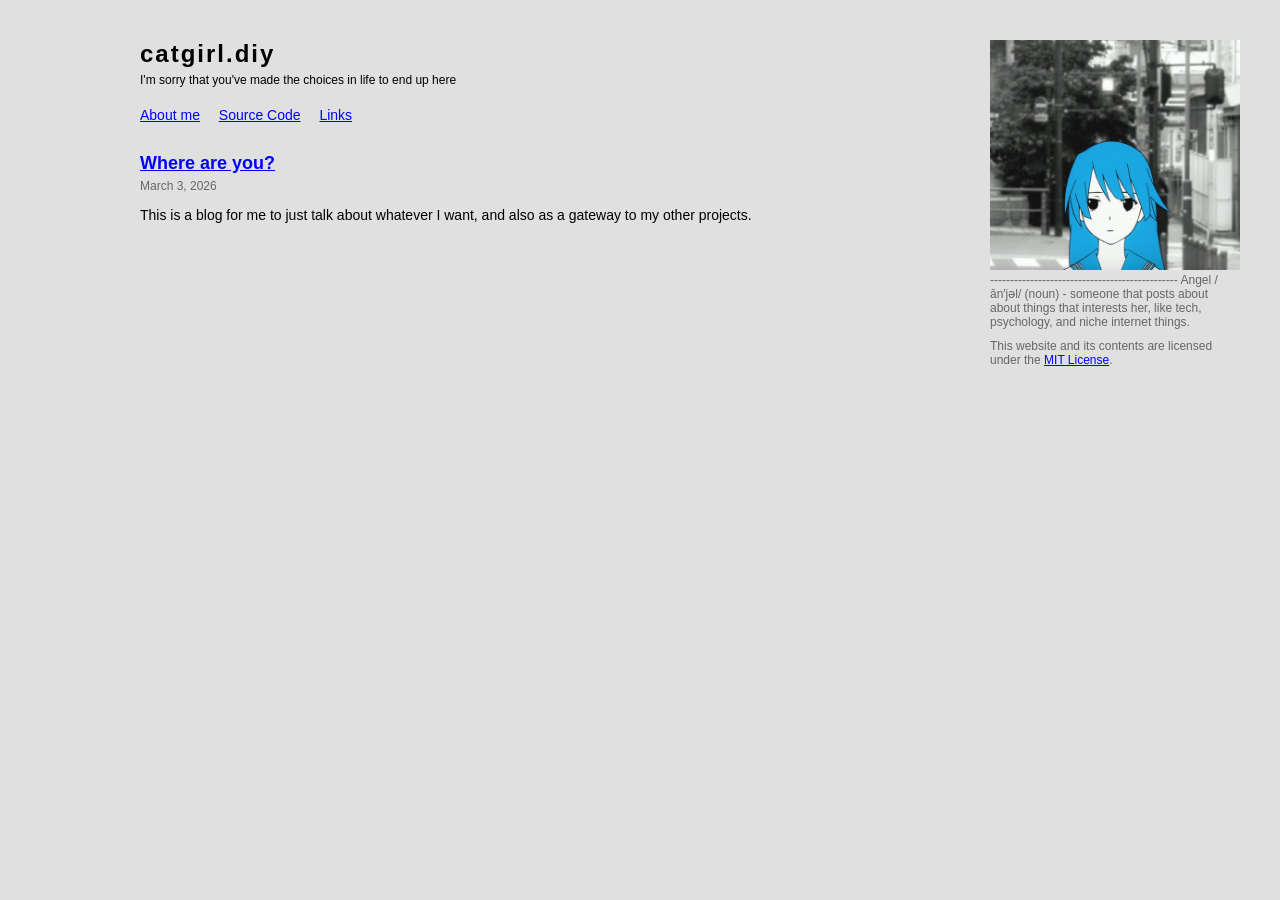
==== index.html @ a73732d5 "Initial Commit" ====
<!DOCTYPE html>
<html>

<head>
	<title>static html website</title>
	<meta charset="UTF-8">
	<link rel="stylesheet" href="style.css">
</head>

<body>
	<div class=container>
		<h1>catgirl.diy</h1>
		<div class="quote">I'm sorry that you've made the choices in life to end up here</div>

		<div class="links">
			<a href="./about.html">About me</a>
			<a href="https://github.com/disinteractive/catgirl.diy" target="_blank">Source Code</a>
			<a href="./links.html">Links</a>
		</div>

		<div class="posts">

			<div class="hara">
				<img src="assets/hara.jpg">
				<div class="date">
					-----------------------------------------------
					Angel /ān′jəl/ (noun) - someone that posts about about things that interests her, like tech, psychology, and niche internet things.
				</div>

				<div class="date">
					This website and its contents are licensed under the 
        			<a href="./important/LICENSE" target="_blank">MIT License</a>.
				</div>
			</div>

			<h2><a href="posts/March/3rd/2026/post1.html">Where are you?</h2></a>
			<div class="date">March 3, 2026</div>
			<p>
				This is a blog for me to just talk about whatever I want, and also as a gateway to my other projects.
			</p>
		</div>
	</div>
</body>

</html>
---- style.css ----
body {
	background-color: #e0e0e0;
	font-family: Verdana, Arial, sans-serif;
	font-size: 14px;
	color: #000000;
	margin: 20px;
}

.container {
    width: 900px;
    margin-left: 120px;
    margin-top: 40px;
}

a {
	color: blue;
	text-decoration: underline;
}

a:hover {
	color: red;
}

h1 {
	font-size: 24px;
	letter-spacing: 2px;
	margin-bottom: 5px;
}

.quote {
	font-size: 12px;
	margin-bottom: 20px;
}

.links {
	margin-bottom: 30px;
}

.links a {
	margin-right: 15px;
}

.posts {
	margin-bottom: 40px;
}

.posts h2 {
	font-size: 18px;
	margin-bottom: 5px;
}

.date {
	font-size: 12px;
	color: #666666;
	margin-bottom: 10px;
}

.hara {
    float: none;
    position: absolute;
    top: 40px;
    right: 40px;
    width: 250px;
}

.hara img {
    max-width: 250px;
}
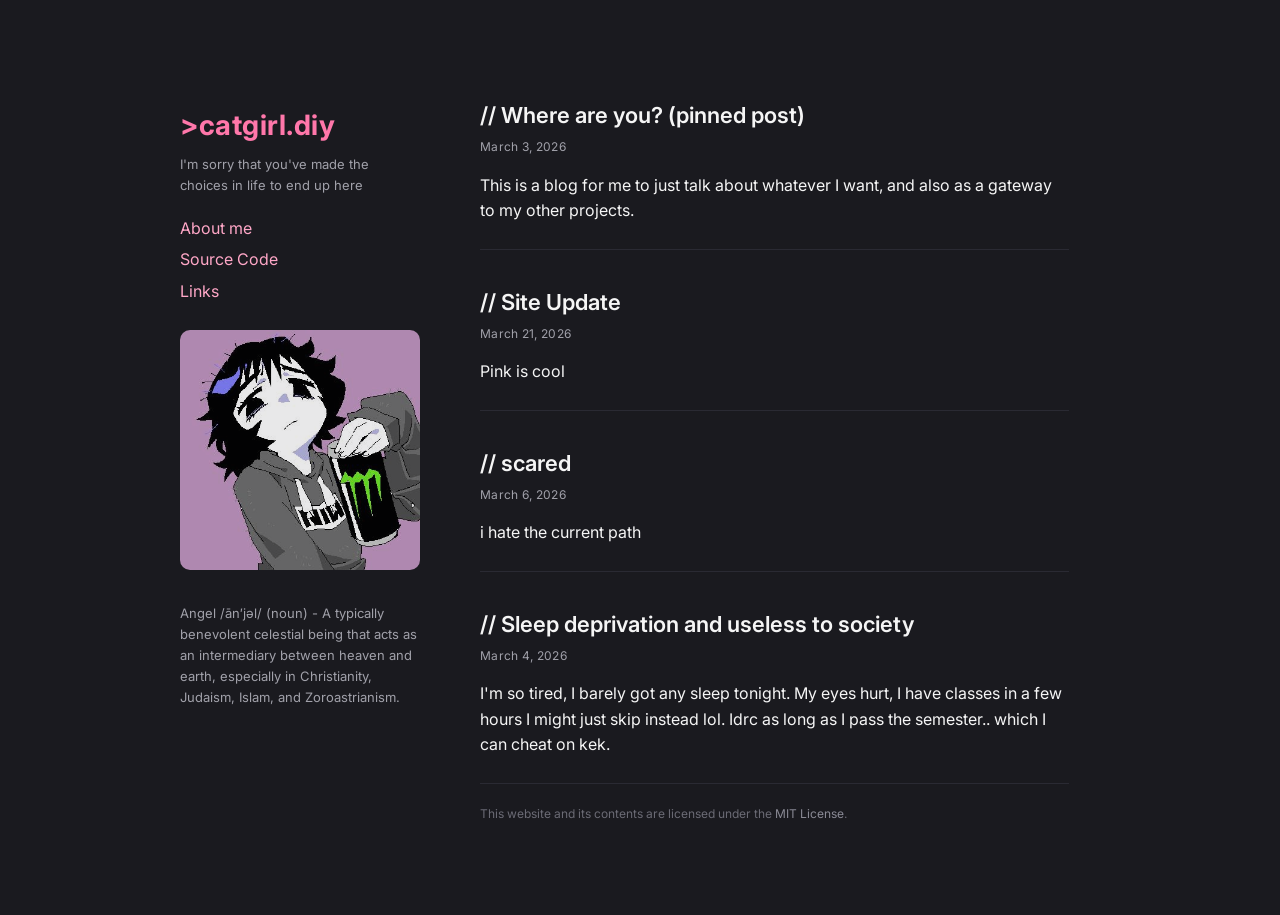
==== commit c778ae7d: "Update site looks" ====
--- a/index.html
+++ b/index.html
@@ -1,45 +1,73 @@
 <!DOCTYPE html>
-<html>
+<html lang="en">
 
 <head>
-	<title>static html website</title>
-	<meta charset="UTF-8">
-	<link rel="stylesheet" href="style.css">
+    <meta charset="UTF-8">
+    <meta name="viewport" content="width=device-width, initial-scale=1.0">
+    <title>catgirl.diy</title>
+    <link rel="icon" type="image/jpeg" href="assets/agchest.jpg">
+    <link rel="stylesheet" href="style.css">
 </head>
 
 <body>
-	<div class=container>
-		<h1>catgirl.diy</h1>
-		<div class="quote">I'm sorry that you've made the choices in life to end up here</div>
+    <div class="container">
 
-		<div class="links">
-			<a href="./about.html">About me</a>
-			<a href="https://github.com/disinteractive/catgirl.diy" target="_blank">Source Code</a>
-			<a href="./links.html">Links</a>
-		</div>
+        <main class="content">
 
-		<div class="posts">
+            <aside class="sidebar">
+                <h1>>catgirl.diy</h1>
+                <div class="quote">I'm sorry that you've made the choices in life to end up here</div>
 
-			<div class="hara">
-				<img src="assets/hara.jpg">
-				<div class="date">
-					-----------------------------------------------
-					Angel /ān′jəl/ (noun) - someone that posts about about things that interests her, like tech, psychology, and niche internet things.
-				</div>
+                <div class="links">
+                    <a href="./about.html">About me</a><br>
+                    <a href="https://github.com/disinteractive/catgirl.diy" target="_blank">Source Code</a><br>
+                    <a href="./links.html">Links</a>
+                </div>
 
-				<div class="date">
-					This website and its contents are licensed under the 
-        			<a href="./important/LICENSE" target="_blank">MIT License</a>.
-				</div>
-			</div>
+                <img src="assets/monster.jpg">
 
-			<h2><a href="posts/March/3rd/2026/post1.html">Where are you?</h2></a>
-			<div class="date">March 3, 2026</div>
-			<p>
-				This is a blog for me to just talk about whatever I want, and also as a gateway to my other projects.
-			</p>
-		</div>
-	</div>
+                <p>
+                    Angel /ān′jəl/ (noun) - A typically benevolent celestial being that acts as an intermediary between
+                    heaven and earth, especially in Christianity, Judaism, Islam, and Zoroastrianism.
+                </p>
+
+            </aside>
+
+            <div class="posts">
+
+                <h2><a href="posts/March/3rd/2026/post1.html">// Where are you? (pinned post)</a></h2>
+                <div class="date">March 3, 2026</div>
+                <p>
+                    This is a blog for me to just talk about whatever I want, and also as a gateway to my other
+                    projects.
+                </p>
+
+                <h2><a href="posts/March/21st/2026/post1.html">// Site Update</a></h2>
+                <div class="date">March 21, 2026</div>
+                <p>
+                    Pink is cool
+                </p>
+
+                <h2><a href="posts/March/6th/2026/post1.html">// scared</a></h2>
+                <div class="date">March 6, 2026</div>
+                <p>
+                    i hate the current path
+                </p>
+
+                <h2><a href="posts/March/4th/2026/post1.html">// Sleep deprivation and useless to society</a></h2>
+                <div class="date">March 4, 2026</div>
+                <p>
+                    I'm so tired, I barely got any sleep tonight. My eyes hurt, I have classes in a few hours I might
+                    just skip instead lol. Idrc as long as I pass the semester.. which I can cheat on kek.
+                </p>
+            </div>
+            <p class="license">
+                This website and its contents are licensed under the
+                <a href="./important/LICENSE" target="_blank">MIT License</a>.
+            </p>
+
+        </main>
+    </div>
 </body>
 
 </html>
--- a/style.css
+++ b/style.css
@@ -1,68 +1,177 @@
-body {
-	background-color: #e0e0e0;
-	font-family: Verdana, Arial, sans-serif;
-	font-size: 14px;
-	color: #000000;
-	margin: 20px;
-}
-
-.container {
-    width: 900px;
-    margin-left: 120px;
-    margin-top: 40px;
-}
-
-a {
-	color: blue;
-	text-decoration: underline;
-}
-
-a:hover {
-	color: red;
-}
-
-h1 {
-	font-size: 24px;
-	letter-spacing: 2px;
-	margin-bottom: 5px;
-}
-
-.quote {
-	font-size: 12px;
-	margin-bottom: 20px;
-}
-
-.links {
-	margin-bottom: 30px;
-}
-
-.links a {
-	margin-right: 15px;
-}
-
-.posts {
-	margin-bottom: 40px;
-}
-
-.posts h2 {
-	font-size: 18px;
-	margin-bottom: 5px;
-}
-
-.date {
-	font-size: 12px;
-	color: #666666;
-	margin-bottom: 10px;
-}
-
-.hara {
-    float: none;
-    position: absolute;
-    top: 40px;
-    right: 40px;
-    width: 250px;
-}
-
-.hara img {
-    max-width: 250px;
+@import url('https://fonts.googleapis.com/css2?family=Inter:wght@300;400;600&display=swap');
+
+:root {
+    --bg: #1a1a1f;
+    --text: #f5f5f5;
+    --gray: #a1a1aa;
+    --pink: #ff77aa;
+    --line: #2a2a33;
+}
+
+body {
+    background: var(--bg);
+    color: var(--text);
+    font-family: 'Inter', system-ui, -apple-system, sans-serif;
+    margin: 0;
+    line-height: 1.6;
+}
+
+h1 {
+    color: var(--pink)
+}
+
+.container {
+    max-width: 920px;
+    margin: 60px auto;
+    padding: 20px;
+    animation: fadeUp 0.6s ease-out;
+}
+
+.content {
+    display: grid;
+    grid-template-columns: 240px 1fr;
+    column-gap: 60px;
+    row-gap: 20px;
+}
+
+.sidebar h1 {
+    font-size: 28px;
+    margin-bottom: 6px;
+    letter-spacing: 0.5px;
+}
+
+.quote {
+    font-size: 13px;
+    color: var(--gray);
+    margin-bottom: 20px;
+}
+
+.sidebar img {
+    width: 100%;
+    border-radius: 10px;
+    margin: 20px 0;
+    opacity: 0.9;
+}
+
+.sidebar p {
+    color: var(--gray);
+    font-size: 13px;
+}
+
+.sidebar {
+    display: flex;
+    flex-direction: column;
+    height: 100%;
+}
+
+.links a {
+    display: inline-block;
+    margin-bottom: 6px;
+    color: #ffa7c7;
+    text-decoration: none;
+    transition: all 0.25s ease;
+}
+
+.links a:hover {
+    text-decoration: underline;
+}
+
+.posts h2 {
+    margin-bottom: 4px;
+    font-size: 22px;
+    font-weight: 600;
+}
+
+.posts h2 a {
+    color: var(--text);
+    text-decoration: none;
+    transition: all 0.25s ease;
+}
+
+.posts h2 a:hover {
+    color: var(--pink);
+    text-decoration: underline;
+}
+
+.date {
+    font-size: 12px;
+    color: var(--gray);
+    margin-bottom: 8px;
+    letter-spacing: 0.3px;
+}
+
+.posts p {
+    margin-bottom: 35px;
+    padding-bottom: 25px;
+    border-bottom: 1px solid var(--line);
+    max-width: 95%;
+}
+
+.posts p:last-of-type {
+    margin-bottom: 0;
+    padding-bottom: 25px;
+    border-bottom: 1px solid var(--line);
+}
+
+.license {
+    margin-top: 0px;
+    padding-top: 0;
+    border-bottom: none !important;
+    font-size: 12px;
+    color: #6b6b75;
+    max-width: 600px;
+    grid-column: 2;
+}
+
+.license a {
+    color: #8a8a95;
+    text-decoration: none;
+}
+
+.license a:hover {
+    color: var(--pink);
+}
+
+.license2 {
+    margin-top: -20px;
+    padding-top: 0;
+    border-bottom: none !important;
+    font-size: 12px;
+    color: #6b6b75;
+    max-width: 600px;
+    grid-column: 2;
+}
+
+.license2 a {
+    color: #8a8a95;
+    text-decoration: none;
+}
+
+.license2 a:hover {
+    color: var(--pink);
+}
+
+.license3 {
+    margin-top: -40px;
+    padding-top: 0;
+    border-bottom: none !important;
+    font-size: 12px;
+    color: #6b6b75;
+    max-width: 600px;
+    grid-column: 2;
+}
+
+.license3 a {
+    color: #8a8a95;
+    text-decoration: none;
+}
+
+.license3 a:hover {
+    color: var(--pink);
+}
+
+.blog {
+    max-width: 1000px;
+    margin: 20px auto;
+    padding: 0 20px;
 }
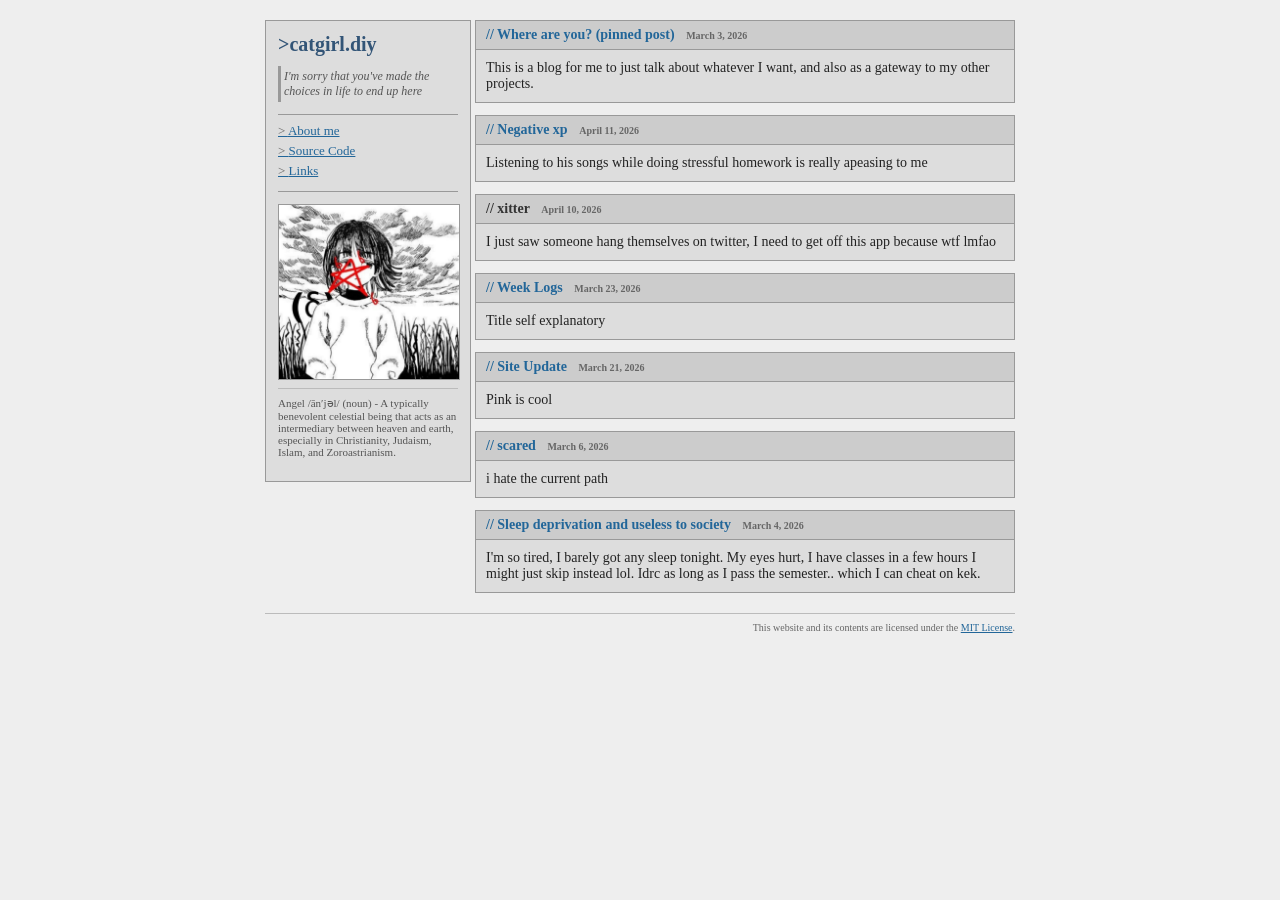
==== commit 3ea06f56: "site update" ====
--- a/index.html
+++ b/index.html
@@ -5,7 +5,7 @@
     <meta charset="UTF-8">
     <meta name="viewport" content="width=device-width, initial-scale=1.0">
     <title>catgirl.diy</title>
-    <link rel="icon" type="image/jpeg" href="assets/agchest.jpg">
+    <link rel="icon" type="image/jpeg" href="assets/tele.jpg">
     <link rel="stylesheet" href="style.css">
 </head>
 
@@ -15,16 +15,20 @@
         <main class="content">
 
             <aside class="sidebar">
-                <h1>>catgirl.diy</h1>
+
+              <div class = "linkh">
+                  <a href="https://catgirl.diy/">>catgirl.diy</a>
+              </div>
+
                 <div class="quote">I'm sorry that you've made the choices in life to end up here</div>
 
                 <div class="links">
-                    <a href="./about.html">About me</a><br>
-                    <a href="https://github.com/disinteractive/catgirl.diy" target="_blank">Source Code</a><br>
+                    <a href="./about.html">About me</a>
+                    <a href="https://github.com/disinteractive/catgirl.diy" target="_blank">Source Code</a>
                     <a href="./links.html">Links</a>
                 </div>
 
-                <img src="assets/monster.jpg">
+                <img src="assets/666.jpg">
 
                 <p>
                     Angel /ān′jəl/ (noun) - A typically benevolent celestial being that acts as an intermediary between
@@ -33,34 +37,74 @@
 
             </aside>
 
-            <div class="posts">
+<div class="posts">
 
-                <h2><a href="posts/March/3rd/2026/post1.html">// Where are you? (pinned post)</a></h2>
-                <div class="date">March 3, 2026</div>
-                <p>
-                    This is a blog for me to just talk about whatever I want, and also as a gateway to my other
-                    projects.
-                </p>
+    <div class="post">
+        <h2><a href="posts/March/3rd/2026/post1.html">// Where are you? (pinned post)</a>
+            <span class="date">March 3, 2026</span>
+        </h2>
+        <p>
+            This is a blog for me to just talk about whatever I want, and also as a gateway to my other
+            projects.
+        </p>
+    </div>
 
-                <h2><a href="posts/March/21st/2026/post1.html">// Site Update</a></h2>
-                <div class="date">March 21, 2026</div>
-                <p>
-                    Pink is cool
-                </p>
+    <div class="post">
+        <h2><a href="posts/negativexp.html">// Negative xp</a>
+            <span class="date">April 11, 2026</span>
+        </h2>
+        <p>
+            Listening to his songs while doing stressful homework is really apeasing to me
+        </p>
+    </div>
 
-                <h2><a href="posts/March/6th/2026/post1.html">// scared</a></h2>
-                <div class="date">March 6, 2026</div>
-                <p>
-                    i hate the current path
-                </p>
+    <div class="post">
+        <h2>// xitter
+            <span class="date">April 10, 2026</span>
+        </h2>
+        <p>
+            I just saw someone hang themselves on twitter, I need to get off this app because wtf lmfao
+        </p>
+    </div>
 
-                <h2><a href="posts/March/4th/2026/post1.html">// Sleep deprivation and useless to society</a></h2>
-                <div class="date">March 4, 2026</div>
-                <p>
-                    I'm so tired, I barely got any sleep tonight. My eyes hurt, I have classes in a few hours I might
-                    just skip instead lol. Idrc as long as I pass the semester.. which I can cheat on kek.
-                </p>
-            </div>
+    <div class="post">
+        <h2><a href="posts/Log/LoggingWeeks.html">// Week Logs</a>
+            <span class="date">March 23, 2026</span>
+        </h2>
+        <p>
+            Title self explanatory
+        </p>
+    </div>
+
+    <div class="post">
+        <h2><a href="posts/March/21st/2026/post1.html">// Site Update</a>
+            <span class="date">March 21, 2026</span>
+        </h2>
+        <p>
+            Pink is cool
+        </p>
+    </div>
+
+    <div class="post">
+        <h2><a href="posts/March/6th/2026/post1.html">// scared</a>
+            <span class="date">March 6, 2026</span>
+        </h2>
+        <p>
+            i hate the current path
+        </p>
+    </div>
+
+    <div class="post">
+        <h2><a href="posts/March/4th/2026/post1.html">// Sleep deprivation and useless to society</a>
+            <span class="date">March 4, 2026</span>
+        </h2>
+        <p>
+            I'm so tired, I barely got any sleep tonight. My eyes hurt, I have classes in a few hours I might
+            just skip instead lol. Idrc as long as I pass the semester.. which I can cheat on kek.
+        </p>
+    </div>
+
+</div>
             <p class="license">
                 This website and its contents are licensed under the
                 <a href="./important/LICENSE" target="_blank">MIT License</a>.
@@ -70,4 +114,4 @@
     </div>
 </body>
 
-</html>+</html>
--- a/style.css
+++ b/style.css
@@ -1,177 +1,161 @@
-@import url('https://fonts.googleapis.com/css2?family=Inter:wght@300;400;600&display=swap');
-
-:root {
-    --bg: #1a1a1f;
-    --text: #f5f5f5;
-    --gray: #a1a1aa;
-    --pink: #ff77aa;
-    --line: #2a2a33;
+BODY {
+    background: #eeeeee;
+    color: #222222;
+    font-family: "Times New Roman", Times, serif;
+    font-size: 14px;
+    margin: 20px;
 }
 
-body {
-    background: var(--bg);
-    color: var(--text);
-    font-family: 'Inter', system-ui, -apple-system, sans-serif;
-    margin: 0;
-    line-height: 1.6;
+A:link {
+    color: #226699;
+    text-decoration: underline;
 }
 
-h1 {
-    color: var(--pink)
+A:visited {
+    color: #664488;
+    text-decoration: underline;
+}
+
+A:hover {
+    color: #aa3355;
+    text-decoration: none;
+    background: #dddddd;
 }
 
 .container {
-    max-width: 920px;
-    margin: 60px auto;
-    padding: 20px;
-    animation: fadeUp 0.6s ease-out;
+    max-width: 750px;
+    margin: 0 auto;
 }
 
 .content {
-    display: grid;
-    grid-template-columns: 240px 1fr;
-    column-gap: 60px;
-    row-gap: 20px;
+    width: 100%;
 }
 
-.sidebar h1 {
-    font-size: 28px;
-    margin-bottom: 6px;
-    letter-spacing: 0.5px;
+.sidebar {
+    background: #dddddd;
+    border: 1px solid #999999;
+    padding: 12px;
+    margin-bottom: 20px;
+    width: 180px;
+    float: left;
+}
+
+.linkh A {
+    font-size: 20px;
+    font-weight: bold;
+    color: #335577;
+    text-decoration: none;
+}
+
+.linkh A:hover {
+    color: #aa3355;
+    background: transparent;
 }
 
 .quote {
-    font-size: 13px;
-    color: var(--gray);
-    margin-bottom: 20px;
+    font-size: 12px;
+    color: #555555;
+    margin: 10px 0;
+    padding: 3px;
+    border-left: 3px solid #999999;
+    font-style: italic;
 }
 
-.sidebar img {
-    width: 100%;
-    border-radius: 10px;
-    margin: 20px 0;
-    opacity: 0.9;
+.links {
+    margin: 12px 0;
+    padding: 8px 0;
+    border-top: 1px solid #999999;
+    border-bottom: 1px solid #999999;
 }
 
-.sidebar p {
-    color: var(--gray);
+.links A {
+    display: block;
     font-size: 13px;
+    margin-bottom: 4px;
 }
 
-.sidebar {
-    display: flex;
-    flex-direction: column;
-    height: 100%;
+.links A:before {
+    content: "> ";
+    color: #666666;
 }
 
-.links a {
-    display: inline-block;
-    margin-bottom: 6px;
-    color: #ffa7c7;
-    text-decoration: none;
-    transition: all 0.25s ease;
+.sidebar IMG {
+    width: 100%;
+    border: 1px solid #999999;
+    margin: 8px 0;
+    display: block;
 }
 
-.links a:hover {
-    text-decoration: underline;
+.sidebar P {
+    font-size: 11px;
+    color: #555555;
+    margin-top: 8px;
+    padding-top: 8px;
+    border-top: 1px solid #bbbbbb;
 }
 
-.posts h2 {
-    margin-bottom: 4px;
-    font-size: 22px;
-    font-weight: 600;
+.posts {
+    margin-left: 210px;
 }
 
-.posts h2 a {
-    color: var(--text);
-    text-decoration: none;
-    transition: all 0.25s ease;
+.post {
+    background: #dddddd;
+    border: 1px solid #999999;
+    margin-bottom: 12px;
+    padding: 0;
 }
 
-.posts h2 a:hover {
-    color: var(--pink);
-    text-decoration: underline;
+.post H2 {
+    font-size: 14px;
+    margin: 0;
+    padding: 6px 10px;
+    background: #cccccc;
+    border-bottom: 1px solid #999999;
+    color: #333333;
 }
 
-.date {
-    font-size: 12px;
-    color: var(--gray);
-    margin-bottom: 8px;
-    letter-spacing: 0.3px;
+.post H2 A {
+    color: #226699;
+    text-decoration: none;
 }
 
-.posts p {
-    margin-bottom: 35px;
-    padding-bottom: 25px;
-    border-bottom: 1px solid var(--line);
-    max-width: 95%;
+.post H2 A:hover {
+    color: #aa3355;
+    text-decoration: underline;
+    background: transparent;
 }
 
-.posts p:last-of-type {
-    margin-bottom: 0;
-    padding-bottom: 25px;
-    border-bottom: 1px solid var(--line);
+.post .date {
+    font-size: 10px;
+    color: #666666;
+    margin-left: 8px;
+}
+
+.post P {
+    margin: 0;
+    padding: 10px;
+    background: #dddddd;
+    color: #222222;
 }
 
 .license {
-    margin-top: 0px;
-    padding-top: 0;
-    border-bottom: none !important;
-    font-size: 12px;
-    color: #6b6b75;
-    max-width: 600px;
-    grid-column: 2;
+    font-size: 10px;
+    color: #666666;
+    margin-top: 20px;
+    text-align: right;
+    border-top: 1px solid #bbbbbb;
+    padding-top: 8px;
+    clear: both;
 }
 
-.license a {
-    color: #8a8a95;
-    text-decoration: none;
+HR {
+    border: none;
+    border-top: 1px solid #999999;
+    height: 0;
 }
 
-.license a:hover {
-    color: var(--pink);
+* {
+    border-radius: 0 !important;
+    box-shadow: none !important;
+    transition: none !important;
 }
-
-.license2 {
-    margin-top: -20px;
-    padding-top: 0;
-    border-bottom: none !important;
-    font-size: 12px;
-    color: #6b6b75;
-    max-width: 600px;
-    grid-column: 2;
-}
-
-.license2 a {
-    color: #8a8a95;
-    text-decoration: none;
-}
-
-.license2 a:hover {
-    color: var(--pink);
-}
-
-.license3 {
-    margin-top: -40px;
-    padding-top: 0;
-    border-bottom: none !important;
-    font-size: 12px;
-    color: #6b6b75;
-    max-width: 600px;
-    grid-column: 2;
-}
-
-.license3 a {
-    color: #8a8a95;
-    text-decoration: none;
-}
-
-.license3 a:hover {
-    color: var(--pink);
-}
-
-.blog {
-    max-width: 1000px;
-    margin: 20px auto;
-    padding: 0 20px;
-}
